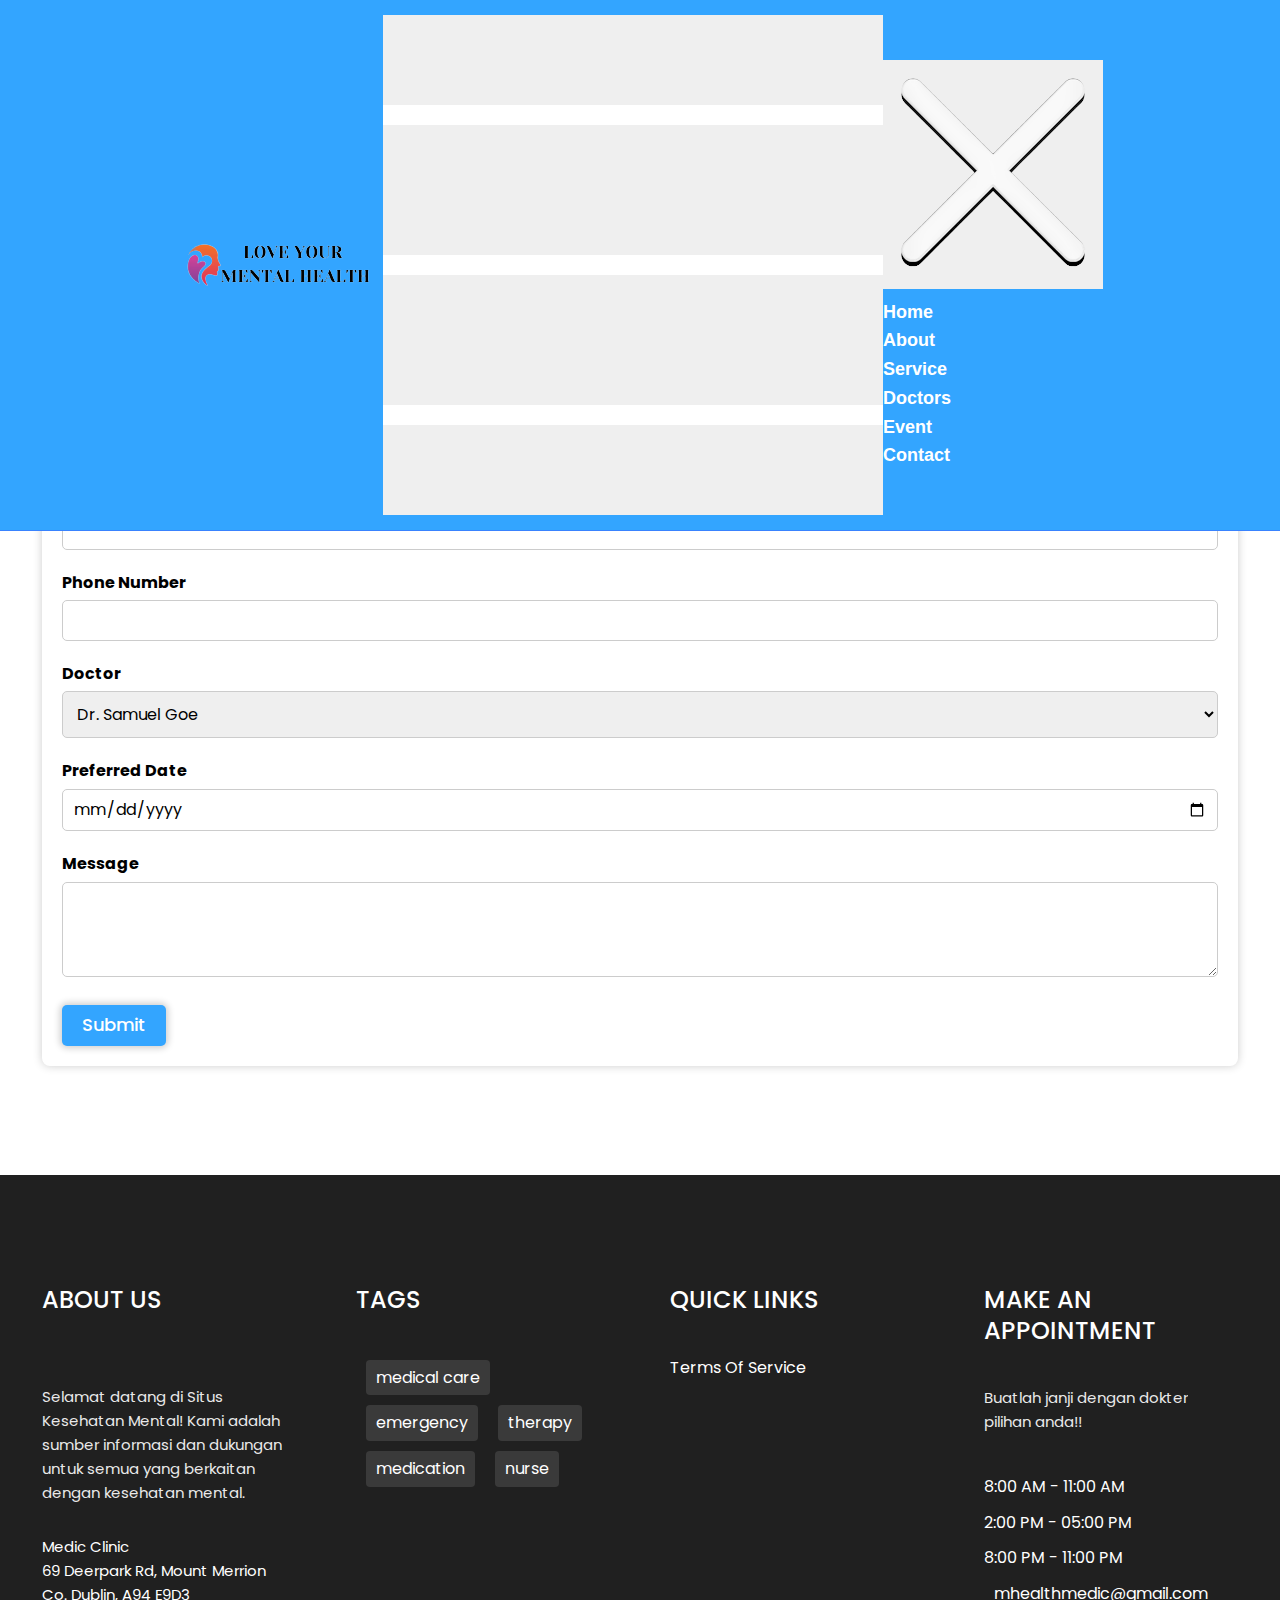
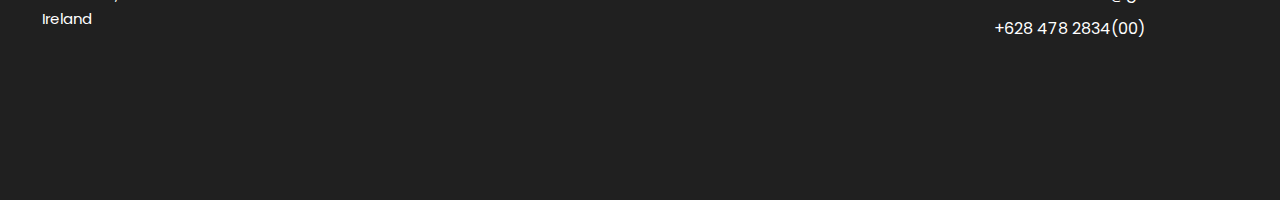
==== booking.html @ 37cdfb1a "commit project" ====
<!DOCTYPE html>
<html lang="en">
  <head>
    <meta charset="UTF-8" />
    <meta http-equiv="X-UA-Compatible" content="IE=edge" />
    <meta name="viewport" content="width=device-width, initial-scale=1.0" />
    <title>MHEALTH</title>
    <!-- font awesome -->
    <link
      rel="stylesheet"
      href="https://cdnjs.cloudflare.com/ajax/libs/font-awesome/6.0.0-beta2/css/all.min.css"
      integrity="sha512-YWzhKL2whUzgiheMoBFwW8CKV4qpHQAEuvilg9FAn5VJUDwKZZxkJNuGM4XkWuk94WCrrwslk8yWNGmY1EduTA=="
      crossorigin="anonymous"
      referrerpolicy="no-referrer"
    />
    <!-- normalize css -->
    <link rel="stylesheet" href="css/normalize.css" />
    <!-- custom css -->
    <link rel="stylesheet" href="css/main.css" />
  </head>
  <style>
    /* Add your custom styles for the Make an Appointment page here */

    /* Example styles for the appointment form */
    .appointment-form {
      background-color: #fff;
      padding: 20px;
      border-radius: 8px;
      box-shadow: 0 0 10px rgba(0, 0, 0, 0.2);
      margin-top: 50px;
    }
    .section-head h2 {
      margin-bottom: 20px; /* Sesuaikan ukuran margin sesuai kebutuhan Anda */
    }

    .form-group {
      margin-bottom: 20px;
    }

    label {
      font-weight: bold;
      display: block;
      margin-bottom: 5px;
    }

    input[type="text"],
    input[type="email"],
    input[type="tel"],
    input[type="date"],
    select,
    textarea {
      width: 100%;
      padding: 10px;
      border: 1px solid #ccc;
      border-radius: 5px;
      font-size: 16px;
    }

    button.btn-blue {
      background-color: #33a5ff;
      color: #fff;
      padding: 10px 20px;
      border: none;
      border-radius: 5px;
      cursor: pointer;
      font-size: 18px;
    }
    .make-appointment {
      margin-top: 50px; /* Sesuaikan dengan ukuran margin yang Anda inginkan */
    }

    /* Add more styles as needed */
  </style>
  <body>
    <nav class="navbar" style="background-color: #33a5ff">
      <div class="container flex">
        <a href="index.html" class="navbar-brand">
          <img src="images/logo4.png" alt="site logo" />
        </a>
        <button type="button" class="navbar-show-btn">
          <img src="images/ham-menu-icon.png" />
        </button>

        <div class="navbar-collapse bg-black">
          <button type="button" class="navbar-hide-btn">
            <img src="images/close-icon.png" />
          </button>
          <ul class="navbar-nav">
            <li class="nav-item">
              <a href="index.html" class="nav-link">Home</a>
            </li>
            <li class="nav-item">
              <a href="about.html" class="nav-link">About</a>
            </li>
            <li class="nav-item">
              <a href="index.html#services" class="nav-link">Service</a>
            </li>

            <li class="nav-item">
              <a href="index.html#doc-panel" class="nav-link">Doctors</a>
            </li>
            <li class="nav-item">
              <a href="event.html" class="nav-link">Event</a>
            </li>
            <li class="nav-item">
              <a href="index.html#contact" class="nav-link">Contact</a>
            </li>
          </ul>
        </div>
      </div>
    </nav>
    <section id="make-appointment" class="make-appointment py">
      <div class="container">
        <div class="section-head">
          <h2>Make an Appointment</h2>
        </div>

        <!-- Appointment form -->
        <div class="appointment-form">
          <form>
            <div class="form-group">
              <label for="name">Full Name</label>
              <input type="text" id="name" name="name" required />
            </div>
            <div class="form-group">
              <label for="email">Email</label>
              <input type="email" id="email" name="email" required />
            </div>
            <div class="form-group">
              <label for="phone">Phone Number</label>
              <input type="tel" id="phone" name="phone" required />
            </div>
            <div class="form-group">
              <label for="email">Doctor</label>
              <select name="people" id="people" required>
                <option value="Dr. Samuel Goe">Dr. Samuel Goe</option>
                <option value="Dr. Elizabeth Ira">Dr. Elizabeth Ira</option>
                <option value="Abella Saragih, S.Psi., M.Psi">
                  Abella Saragih, S.Psi., M.Psi
                </option>
                <option value="Adib Setiawan, S.Psi., M.Psi.">
                  Adib Setiawan, S.Psi., M.Psi.
                </option>
                <option value="Andhini, S.Psi, M.Psi">
                  Andhini, S.Psi, M.Psi
                </option>
                <option value="Ahmad Chalifar Hikmawan, S.Psi., M.Ps">
                  Ahmad Chalifar Hikmawan, S.Psi., M.Psi
                </option>
                <option value="Andy Chandra, S.Psi., M.Psi">
                  Andy Chandra, S.Psi., M.Psi
                </option>
                <option value="Adelina Sarif, Psa Mpsi">
                  Adelina Sarif, Psa Mpsi
                </option>
                <option value="Ade Dian Komala, M.Psi">
                  Ade Dian Komala, M.Psi
                </option>
                <option value="Agnes Irawati, Psi, M.Psi, CHTi">
                  Agnes Irawati, Psi, M.Psi, CHTi
                </option>
                <option value="Ana Muflihatun, S.Psi, M.Psi">
                  Ana Muflihatun, S.Psi, M.Psi
                </option>
                <option value="Bayu Matria Tripradhana, S.Psi, M.Psi">
                  Bayu Matria Tripradhana, S.Psi, M.Psi
                </option>
              </select>
            </div>
            <div class="form-group">
              <label for="date">Preferred Date</label>
              <input type="date" id="date" name="date" required />
            </div>
            <div class="form-group">
              <label for="message">Message</label>
              <textarea
                id="message"
                name="message"
                rows="4"
                required
              ></textarea>
            </div>
            <button type="submit" class="btn btn-blue">Submit</button>
          </form>
        </div>
      </div>
    </section>

    <!-- footer  -->
    <footer id="footer" class="footer text-center">
      <div class="container">
        <div class="footer-inner text-white py grid">
          <div class="footer-item">
            <h3 class="footer-head">about us</h3>
            <p class="text text-md">
              Selamat datang di Situs Kesehatan Mental! Kami adalah sumber
              informasi dan dukungan untuk semua yang berkaitan dengan kesehatan
              mental.
            </p>
            <address>
              Medic Clinic <br />
              69 Deerpark Rd, Mount Merrion <br />
              Co. Dublin, A94 E9D3 <br />
              Ireland
            </address>
          </div>

          <div class="footer-item">
            <h3 class="footer-head">tags</h3>
            <ul class="tags-list flex">
              <li>medical care</li>
              <li>emergency</li>
              <li>therapy</li>
              <li>medication</li>
              <li>nurse</li>
            </ul>
          </div>

          <div class="footer-item">
            <h3 class="footer-head">Quick Links</h3>
            <ul>
              <li>
                <a href="terms.html" class="text-white">Terms Of Service</a>
              </li>
            </ul>
          </div>

          <div class="footer-item">
            <h3 class="footer-head">make an appointment</h3>
            <p class="text text-md">
              Buatlah janji dengan dokter pilihan anda!!
            </p>
            <ul class="appointment-info">
              <li>8:00 AM - 11:00 AM</li>
              <li>2:00 PM - 05:00 PM</li>
              <li>8:00 PM - 11:00 PM</li>
              <li>
                <i class="fas fa-envelope"></i>
                <span>mhealthmedic@gmail.com</span>
              </li>
              <li>
                <i class="fas fa-phone"></i>
                <span>+628 478 2834(00)</span>
              </li>
            </ul>
          </div>
        </div>

        <!--<div class = "footer-links">
                <ul class = "flex">
                    <li><a href = "#" class = "text-white flex"> <i class = "fab fa-facebook-f"></i></a></li>
                    <li><a href = "#" class = "text-white flex"> <i class = "fab fa-twitter"></i></a></li>
                    <li><a href = "#" class = "text-white flex"> <i class = "fab fa-linkedin"></i></a></li>
                </ul>
            </div>-->
      </div>
    </footer>
    <!-- end of footer  -->

    <!-- custom js -->
    <script src="js/script.js"></script>
    <!-- Include your footer here if needed -->

    <!-- Include your custom JavaScript if needed -->
  </body>
</html>
---- css/main.css ----
@import url("https://fonts.googleapis.com/css2?family=Poppins:wght@200;300;400;500;600;700;800;900&display=swap");

/* variables */
:root {
  --fros-blue-color: #0050d5;
  --light-blue-color: #16c5ff;
  --dark-color: #202020;
  --light-gray: #dedede;
  --dark-gray: #a1a1a0;
  --light-color: #fff;
  --poppins-font: "Poppins", sans-serif;
  --transition: all 0.3s ease-in-out;
  --box-shadow: 0 0 15px 2px rgba(0, 0, 0, 0.2) !important;
}

/* some resets */
* {
  padding: 0;
  margin: 0;
  -webkit-box-sizing: border-box;
  box-sizing: border-box;
}
html {
  font-size: 10px;
}
body {
  font-size: 1.6rem;
  line-height: 1.6;
  font-family: var(--poppins-font);
}
img {
  width: 100%;
  display: block;
}
ul {
  list-style: none;
}
a {
  text-decoration: none;
  color: var(--dark-color);
}
.bg-blue {
  background-color: var(--fros-blue-color);
}
.bg-white {
  background-color: var(--light-color);
}
.text-blue {
  color: var(--fros-blue-color);
}
.text-white {
  color: var(--light-color);
}

/* button */
.btn,
button {
  border: none;
  cursor: pointer;
}
.btn {
  padding: 0.9rem 4rem;
  border-radius: 3rem;
  display: inline-block;
  background-color: var(--light-color);
  font-weight: 500;
  -webkit-box-shadow: 0 0 7px 2px rgba(0, 0, 0, 0.2);
  box-shadow: 0 0 7px 2px rgba(0, 0, 0, 0.2);
  -webkit-transition: var(--transition);
  -o-transition: var(--transition);
  transition: var(--transition);
}
.btn-white {
  color: var(--fros-blue-color);
}
.btn-light-blue {
  background-color: var(--light-blue-color);
  color: var(--light-color);
}
.btn-blue {
  margin-top: auto; /* Push the button to the bottom */
  padding: 10px 20px;
  background-color: #007bff;
  color: #fff;
  text-decoration: none;
  border-radius: 5px;
  transition: background-color 0.3s ease;

}
.btn-group {
  display: -webkit-box;
  display: -ms-flexbox;
  display: flex;
  -ms-flex-wrap: wrap;
  flex-wrap: wrap;
  -webkit-box-align: center;
  -ms-flex-align: center;
  align-items: center;
}
.btn-group .btn {
  width: 100%;
}
.btn-group .btn:first-child {
  margin-bottom: 2rem;
}
.btn:hover {
  -webkit-box-shadow: var(--box-shadow);
  box-shadow: var(--box-shadow);
}

.container {
  max-width: 95vw;
  margin: 0 auto;
  padding: 0 1rem;
}
.flex {
  display: -webkit-box;
  display: -ms-flexbox;
  display: flex;
  -webkit-box-align: center;
  -ms-flex-align: center;
  align-items: center;
  -webkit-box-pack: center;
  -ms-flex-pack: center;
  justify-content: center;
}
.grid {
  display: grid;
}
input {
  outline: 0;
}
.lead {
  font-size: 25px;
  text-transform: capitalize;
}
h1,
h2,
h3 {
  text-transform: capitalize;
  margin-top: 0;
  line-height: 1.3;
}
.text {
  opacity: 0.9;
}
.text-md {
  font-size: 1.5rem;
  margin-top: 10%;
}
.text-lg {
  font-size: 2rem;
  font-weight: 500;
}
.text-sm {
  font-size: 1.3rem;
}
.py {
  padding: 10.9rem 0;
}
.text-center {
  text-align: center;
}

/* header */
.header {
  min-height: 100vh;
}

/* Gaya untuk kotak pencarian */
/* CSS untuk elemen pencarian */

/* header inner */
.header-inner {
  padding-top: 20px;
}
.header-inner-left h1 {
  font-size: 4rem;
  font-weight: 300;
  margin-bottom: 0;
  margin-top: 30%;
}
.header-inner-left h1 span {
  font-weight: 600;
  text-transform: uppercase;
}
.header-inner-left .lead {
  opacity: 0.9;
}
.header-inner-left .text {
  margin: 5.8rem 0;
  max-width: 500px;
  margin-right: auto;
  margin-left: auto;
  margin-top: 2px;
}
.header-inner-left .btn-group {
  -webkit-box-pack: center;
  -ms-flex-pack: center;
  justify-content: center;
}
.header-inner-right {
  margin-top: 2px;
}
.header-inner-right img {
  max-width: 500px;
  margin: 0 auto;
  margin-top: 30%;
}
/* Gaya untuk elemen pencarian (search) */
.search {
  display: flex;
  align-items: center;
}

/* Gaya untuk input pencarian */
.search input[type="text"] {
  padding: 5px 10px; /* Tambahkan ruang padding agar input terlihat lebih baik */
  border: 1px solid #ccc;
  border-radius: 5px;
  font-size: 16px;
  margin-right: 10px; /* Tambahkan jarak antara input dan tombol */
}

/* Gaya untuk tombol pencarian */
.search button[type="submit"] {
  padding: 5px 10px;
  background-color: #007bff; /* Warna latar belakang tombol pencarian */
  color: #fff; /* Warna teks tombol pencarian */
  border: none;
  border-radius: 5px;
  cursor: pointer;
  font-size: 16px;
}

/* Hover effect untuk tombol pencarian */
.search button[type="submit"]:hover {
  background-color: #0056b3; /* Warna latar belakang tombol saat dihover */
}

nav {
  position: fixed;
  top: 0;
  left: 0;
  width: 100%;
  background: #33A5FF;
  display: flex;
  flex-wrap: wrap;
  align-items: center;
  justify-content: space-between;
  font-size: 18px;
  font-weight: bold;
  font-family: sans-serif;
  padding: 15px;
  z-index: 1000;
  box-shadow: 0 2px 4px rgba(0, 0, 0, 0.1);
  border-bottom: 1px solid #3983fe;
}
  nav a {
  text-decoration: none;
  color: white;
  }
  .list{
    display: flex;
    list-style: none;
    gap: 25px;
  }
  
  
  #toggler, label{
  display: none;
  }
  label i{
  color: white;
  }
  @media screen and (max-width: 650px){
  
  .menu{
  width: 100%;
  max-height: 0;
  overflow: hidden;
  }
  label{
  display: inline-flex;
  }
  #toggler:checked~.menu{
  max-height: 100%;
  }
  .list{
  flex-direction: column;
  align-items: center;
  padding: 20px;
  }
}
/* about section */
.section-head h2 {
  font-size: 4rem;
  font-weight: 500;
  margin-bottom: 3rem;
  text-align: center;
  margin-top: 50%;
  text-align: center;
  justify-content: center;
}
.border-line {
  height: 0.4rem;
  width: 100%;
  margin-right: auto;
  margin-left: auto;
  background-color: var(--light-gray);
  position: relative;
}
.border-line::after {
  content: "";
  position: absolute;
  top: 0;
  left: 50%;
  -webkit-transform: translateX(-50%);
  -ms-transform: translateX(-50%);
  transform: translateX(-50%);
  height: 100%;
  width: 102px;
  background-color: var(--light-blue-color);
}
.about-left {
  margin-bottom: 6rem;
}
.about-right {
  margin-top: 16.8rem;
}
.about-left .text {
  margin: 5.6rem 0;
  line-height: 2.3;
}
.about-left .justify-text {
  text-align: justify;
  line-height: 1.5;
}
.about .btn-white {
  color: var(--dark-gray);
  margin-bottom: 100px
}
.about-right .img {
  width: 100%;
  background-color: #3983fe;
  max-width: 537px;
  position: relative;
}
.about-right .img img {
  padding-top: 10rem;
  -webkit-transform: scaleX(1.03);
  -ms-transform: scaleX(1.03);
  transform: scaleX(1.03);
}
.about-right .img::after,
.about-right .img::before {
  content: "";
  position: absolute;
  width: 100%;
  height: 100%;
}
.about-right .img::after {
  top: -56px;
  left: 0;
  background-color: #0060ff;
  z-index: -1;
}
.about-right .img::before {
  top: -112px;
  left: 0;
  background-color: var(--fros-blue-color);
  z-index: -2;
}
.banner-two-right .lead {
  text-align: center;
}
/* banner one section */
.banner-one {
  background: -webkit-gradient(
      linear,
      left top,
      left bottom,
      from(rgba(0, 80, 213, 0.9)),
      to(rgba(0, 90, 213, 0.85))
    ),
    url("../images/banner-1-img.png") top/cover no-repeat;
  background: -o-linear-gradient(rgba(0, 80, 213, 0.9), rgba(0, 90, 213, 0.85)),
    url("../images/banner-1-img.png") top/cover no-repeat;
  background: linear-gradient(rgba(0, 80, 213, 0.9), rgba(0, 90, 213, 0.85)),
    url("../images/banner-1-img.png") top/cover no-repeat;
  height: 480px;
  display: -webkit-box;
  display: -ms-flexbox;
  display: flex;
  margin-top: 2%;
  -webkit-box-align: center;
  -ms-flex-align: center;
  align-items: center;
  -webkit-box-pack: center;
  -ms-flex-pack: center;
  justify-content: center;
}
.banner-one .lead {
  font-size: 2.8rem;
  font-weight: 500;
  max-width: 600px;
}
.banner-one .text-sm {
  font-weight: 500;
}

/* services section */
.services .section-head .text-lg {
  color: var(--dark-gray);
  margin-top: -2rem;
}
.services .section-head img {
  margin: 3.7rem auto;
}
.line-art {
  max-width: 240px;
  margin: auto;
}
.line-art img {
  width: 30px;
}
.line-art div {
  width: 100px;
  height: 2px;
  background-color: var(--light-gray);
}
.services-inner {
  padding: 6rem 0;
}
.service-item {
  padding: 3rem;
  margin-bottom: 3rem;
}
.service-item:last-child {
  margin-bottom: 0;
}
.service-item .icon img {
  width: 80px;
  margin: auto;
}
.service-item h3 {
  margin: 5rem 0;
  opacity: 0.7;
}

/* banner two section */
.banner-two {
  background: -webkit-gradient(
      linear,
      left top,
      left bottom,
      from(rgba(0, 80, 213, 0.9)),
      to(rgba(0, 90, 213, 0.85))
    ),
    url("../images/banner-two-bg.png") top/cover no-repeat;
  background: -o-linear-gradient(rgba(0, 80, 213, 0.9), rgba(0, 90, 213, 0.85)),
    url("../images/banner-two-bg.png") top/cover no-repeat;
  background: linear-gradient(rgba(0, 80, 213, 0.9), rgba(0, 90, 213, 0.85)),
    url("../images/banner-two-bg.png") top/cover no-repeat;
  padding: 13.6rem 0;
}
.banner-two-left img {
  max-width: 620px;
  margin: auto;
}
.banner-two-right .lead {
  font-size: 2.2rem;
  margin-top: 6rem;
}
.banner-two-right .btn-group {
  margin-top: 6rem;
  -webkit-box-pack: center;
  -ms-flex-pack: center;
  justify-content: center;
}

/* doctors panel */
.doc-panel-inner {
  margin-top: 8rem;
}
.doc-panel-item {
  margin-bottom: 6rem;
}
.doc-panel-item:last-child {
  margin-bottom: 0;
}
.doc-panel-item .img {
  position: relative;
  height: 440px;
  background-color: var(--light-gray);
  overflow: hidden;
  -webkit-box-align: end;
  -ms-flex-align: end;
  align-items: flex-end;
}
.doc-panel-item .img .info {
  position: absolute;
  bottom: -100%;
  left: 0;
  width: 100%;
  height: 100px;
  -webkit-box-orient: vertical;
  -webkit-box-direction: normal;
  -ms-flex-direction: column;
  flex-direction: column;
  -webkit-transition: var(--transition);
  -o-transition: var(--transition);
  transition: var(--transition);
}
.doc-panel-item .img {
  max-width: 357px;
  margin-left: auto;
  margin-right: auto;
}
.doc-panel-item:hover .info {
  bottom: 0;
}

/* package service */
.package-service-inner {
  margin-top: 14rem;
}
.package-service {
  background: -webkit-gradient(
      linear,
      left top,
      left bottom,
      from(rgba(0, 80, 213, 0.85)),
      to(rgba(0, 80, 213, 0.95))
    ),
    url("../images/package-service-img.jpg") center/cover no-repeat;
  background: -o-linear-gradient(rgba(0, 80, 213, 0.85), rgba(0, 80, 213, 0.95)),
    url("../images/package-service-img.jpg") center/cover no-repeat;
  background: linear-gradient(rgba(0, 80, 213, 0.85), rgba(0, 80, 213, 0.95)),
    url("../images/package-service-img.jpg") center/cover no-repeat;
}
.package-service-head {
  color: var(--light-color);
}
.package-service-head h2 {
  font-size: 39px;
}
.package-service-item {
  padding: 3rem 5rem;
  position: relative;
  margin-bottom: 12rem;
}
.package-service-item:last-child {
  margin-bottom: 0;
}
.package-service-item .icon {
  width: 86px;
  height: 86px;
  background-color: var(--light-blue-color);
  border-radius: 2rem;
  border-bottom-right-radius: 0;
  color: var(--light-color);
  position: absolute;
  top: -43px;
  left: 50%;
  -webkit-transform: translateX(-50%) rotate(45deg);
  -ms-transform: translateX(-50%) rotate(45deg);
  transform: translateX(-50%) rotate(45deg);
}
.package-service-item .icon i {
  -webkit-transform: rotate(-45deg);
  -ms-transform: rotate(-45deg);
  transform: rotate(-45deg);
}
.package-service-item h3 {
  opacity: 0.7;
  margin: 8rem 0 4rem 0;
}
.package-service-item .text-sm {
  color: var(--dark-gray);
}
.package-service-item .btn {
  margin-top: auto; /* Push the button to the bottom */
  padding: 10px 20px;
  background-color: #007bff;
  color: #fff;
  text-decoration: none;
  border-radius: 20px;
  transition: background-color 0.3s ease;
  display: inline-block;
  padding: 10px 20px;
  text-align: center;
  width: auto;
  margin-top: 15px;
}

/* posts section */
.posts {
  background-color: var(--light-gray);
}
.posts-inner {
  margin-top: 6rem;
}
.post-item {
  padding: 1.2rem;
  -webkit-box-shadow: var(--box-shadow);
  box-shadow: var(--box-shadow);
  margin-bottom: 6rem;
}
.post-item:last-child {
  margin-bottom: 0;
}
.post-item .content {
  padding: 3rem 2rem 1rem 2rem;
}
.post-item h4 {
  margin-bottom: 1rem;
}
.post-item .text {
  padding: 1rem 0;
}
.post-item .info {
  -webkit-box-pack: justify;
  -ms-flex-pack: justify;
  justify-content: space-between;
  color: var(--dark-gray);
}
.post-item .info .text {
  padding-bottom: 0;
}

/* contact section */
.contact-left {
  margin-bottom: 6rem;
  height: 100%;
}
.contact-left iframe {
  width: 100%;
  height: 100%;
  -o-object-fit: cover;
  object-fit: cover;
}
.contact-right {
  padding: 5rem 4rem;
}
.contact-right form {
  margin-top: 5rem;
}
.form-element .form-control {
  width: 100%;
  background-color: #3373dd;
  border: none;
  outline: 0;
  padding: 1rem 1.6rem;
  margin-bottom: 1.6rem;
  color: var(--light-color);
}
.form-element .form-control::-webkit-input-placeholder {
  color: var(--light-color);
}
.form-element .form-control::-moz-placeholder {
  color: var(--light-color);
}
.form-element .form-control:-ms-input-placeholder {
  color: var(--light-color);
}
.form-element .form-control::-ms-input-placeholder {
  color: var(--light-color);
}
.form-element .form-control::placeholder {
  color: var(--light-color);
}
.btn-submit {
  margin-top: 4rem;
}
.btn-submit i {
  margin-right: 2rem;
}
/* CSS untuk Tombol "See More" */
.see-more {
  display: flex;
  text-align: center; /* Menengahkan tombol */
  margin-top: 20px; /* Memberikan jarak dari grid */
}

.see-more a {
  text-decoration: none; /* Menghilangkan garis bawah pada tautan */
  background-color: #33a5ff; /* Warna latar belakang tombol */
  color: #fff; /* Warna teks tombol */
  padding: 10px 20px; /* Padding tombol */
  border-radius: 5px; /* Membuat sudut tombol lebih lembut */
  transition: background-color 0.3s ease; /* Animasi perubahan warna latar belakang */
}

.see-more a:hover {
  background-color: #2288dd; /* Warna latar belakang saat hover */
}
/* CSS untuk mengatur tampilan team grid */
.team-grid {
  display: grid;
  grid-template-columns: repeat(3, 1fr); /* Mengatur 3 kolom dalam satu baris */
  gap: 20px; /* Jarak antara anggota tim */
  margin-top: 20px; /* Margin atas jika diperlukan */
}

/* CSS untuk mengatur tampilan setiap anggota tim */
.team-member {
  text-align: center;
  background-color: #f7f7f7; /* Warna latar belakang */
  padding: 20px; /* Ruang di sekitar setiap anggota tim */
  border: 1px solid #ddd; /* Garis tepi */
  border-radius: 5px; /* Sudut melengkung */
  align-items: center;
  flex-direction: column;
  display: flex;
}

/* CSS untuk mengatur gambar anggota tim */
/* CSS untuk mengatur ukuran gambar dalam tim grid */
.team-member img {
  width: 200px; /* Sesuaikan ukuran sesuai kebutuhan */
  height: 200px; /* Sesuaikan ukuran sesuai kebutuhan */
  object-fit: cover;
  border-radius: 50%; /* Untuk membuat gambar bundar */
  margin-bottom: 10px;
}

/* CSS untuk mengatur judul dan deskripsi anggota tim */
.team-member h3 {
  margin-top: 10px; /* Margin atas untuk judul */
  font-size: 18px; /* Ukuran teks judul */
}

.team-member p {
  font-size: 14px; /* Ukuran teks deskripsi */
}

/* footer */
.footer {
  background-color: var(--dark-color);
}
.footer-item {
  margin-bottom: 6rem;
}
.footer-item:last-child {
  margin-bottom: 0;
}
.footer-head {
  text-transform: uppercase;
  font-weight: 500;
  font-size: 2.4rem;
  margin-bottom: 4rem;
}
.footer-item .icon {
  width: 120px;
  margin: auto;
}
.footer-item .text {
  padding: 3rem 0;
  max-width: 500px;
  margin-right: auto;
  margin-left: auto;
}
.footer-item address {
  font-size: 1.5rem;
  font-style: normal;
}
.footer-item .tags-list {
  -ms-flex-wrap: wrap;
  flex-wrap: wrap;
}
.footer-item .tags-list li {
  margin: 0.5rem 1rem;
  padding: 0.5rem 1rem;
  background-color: rgb(58, 58, 58);
  border-radius: 0.4rem;
}
.footer-item a {
  margin-bottom: 1rem;
  display: inline-block;
  -webkit-transition: var(--transition);
  -o-transition: var(--transition);
  transition: var(--transition);
}
.footer-item a:hover {
  color: var(--dark-gray);
}
.footer-item:last-child .text {
  padding-top: 0;
}
.footer-item .appointment-info li {
  margin: 1rem 0;
}
.footer-item .appointment-info li span {
  margin-left: 1rem;
}
.footer-links {
  border-top: 2px solid var(--dark-gray);
  padding: 4.5rem 0;
}
.footer-links li {
  margin: 0 2.4rem;
  font-size: 2rem;
}
.footer-links li a {
  height: 40px;
  width: 40px;
  border-radius: 50%;
  border: 2px solid var(--light-color);
  -webkit-transition: var(--transition);
  -o-transition: var(--transition);
  transition: var(--transition);
}
.footer-links li a:hover {
  background-color: var(--light-color);
  color: var(--fros-blue-color);
}

/* Media Queries */
@media (min-width: 450px) {
 
  .btn-group .btn {
    width: auto;
  }
  .btn-group .btn:first-child {
    margin-right: 48px;
    margin-bottom: 0;
  }
  .border-line {
    width: 405px;
  }
}

@media (min-width: 768px) {
  .section-head h2 {
    font-size: 3rem; /* Adjust font size for smaller screens */
    margin-top: 10%; /* Adjust top margin for smaller screens */
  }
  .header-inner-left h1 {
    font-size: 5.7rem;
    margin-top: 1px;
  }
  .services-inner,
  .doc-panel-inner {
    grid-template-columns: repeat(2, 1fr);
  }
  .doc-panel-inner {
    -webkit-column-gap: 3rem;
    -moz-column-gap: 3rem;
    column-gap: 3rem;
  }
  .doc-panel .section-head h2 {
    text-align: left;
  }
  .package-service-inner,
  .posts-inner,
  .footer-inner {
    grid-template-columns: repeat(2, 1fr);
    -webkit-column-gap: 6rem;
    -moz-column-gap: 6rem;
    column-gap: 6rem;
  }
  .footer-inner {
    text-align: left;
  }
  .footer-item .icon,
  .footer-item .text {
    margin-left: 0;
  }
  .footer-item .tags-list {
    -webkit-box-pack: start;
    -ms-flex-pack: start;
    justify-content: flex-start;
  }
}

@media (min-width: 992px) {
  .header-inner {
    padding-top: 3.2rem;
  }
  .header-inner .container {
    grid-template-columns: 545px auto;
    -webkit-box-align: center;
    -ms-flex-align: center;
    align-items: center;
    height: calc(100vh - 32px);
    position: relative;
  }
  .header-inner-left {
    text-align: left;
  }
  .header-inner-left .text {
    margin-left: 0;
  }
  .header-inner-left .btn-group {
    -webkit-box-pack: start;
    -ms-flex-pack: start;
    justify-content: start;
  }
  .header-inner-right img {
    position: absolute;
    bottom: 0;
    right: 0;
    padding-left: 5rem;
  }
  .about-inner .container {
    grid-template-columns: repeat(2, 1fr);
    -webkit-column-gap: 3rem;
    -moz-column-gap: 3rem;
    column-gap: 3rem;
  }
  .about-left {
    text-align: left;
    margin-bottom: 0;
  }
  .about-left .section-head h2 {
    text-align: left;
  }
  .border-line {
    margin-left: 0;
  }
  .border-line::after {
    left: 0;
    -webkit-transform: translateX(0);
    -ms-transform: translateX(0);
    transform: translateX(0);
  }
  .about-right {
    margin-left: auto;
    margin-top: 11.2rem;
  }

  .banner-two .container {
    grid-template-columns: repeat(2, 1fr);
    -webkit-box-align: center;
    -ms-flex-align: center;
    align-items: center;
    -webkit-column-gap: 6rem;
    -moz-column-gap: 6rem;
    column-gap: 6rem;
  }
  .banner-two-right {
    text-align: left;
  }
  .banner-two-right .btn-group {
    -webkit-box-pack: start;
    -ms-flex-pack: start;
    justify-content: flex-start;
  }
  .banner-two-right .lead {
    margin-top: 0;
  }
  .banner-two-left img {
    width: 100%;
    max-width: 100%;
  }
  .doc-panel-inner {
    grid-template-columns: repeat(3, 1fr);
  }
  .doc-panel-item {
    margin-bottom: 0;
  }
  .package-service-inner {
    grid-template-columns: repeat(3, 1fr);
  }
  .package-service-item {
    margin-bottom: 0;
  }

  .contact .container {
    grid-template-columns: repeat(2, 1fr);
    -webkit-column-gap: 2.4rem;
    -moz-column-gap: 2.4rem;
    column-gap: 2.4rem;
  }
}

@media (min-width: 1200px) {
  .header-inner-right {
    width: 100%;
  }
  .header-inner-left h1{
    margin-top: 20px;
  }
  .header-inner-right img {
    padding-left: 0;
    max-width: 647px;
  }

  .services-inner {
    grid-template-columns: repeat(4, 1fr);
    -webkit-column-gap: 2rem;
    -moz-column-gap: 2rem;
    column-gap: 2rem;
  }
  .service-item {
    margin-bottom: 0;
  }
  .doc-panel-inner {
    -webkit-column-gap: 9rem;
    -moz-column-gap: 9rem;
    column-gap: 9rem;
  }
  .posts-inner {
    grid-template-columns: repeat(3, 1fr);
  }
  .post-item {
    margin-bottom: 0;
  }

  .contact .container {
    grid-template-columns: auto 514px;
  }
  .footer-inner {
    grid-template-columns: repeat(4, 1fr);
    -webkit-column-gap: 6rem;
    -moz-column-gap: 6rem;
    column-gap: 6rem;
  }
}
@media (max-width: 480px) {
  .section-head h2 {
    font-size: 2rem; /* Adjust font size for mobile screens */
    margin-top: 50%; /* Adjust top margin for mobile screens */
  }
}
@media (min-width: 1480px) {
  /* general */
  .container {
    max-width: 81vw;
  }
  .header-inner-left h1{
    margin-top: 20px;
  }
}

/* transition and animation stopper */
.resize-animation-stopper * {
  -webkit-animation: none !important;
  animation: none !important;
  -webkit-transition: none !important;
  -o-transition: none !important;
  transition: none !important;
}
/* For screens smaller than 768px (typical mobile devices) */
@media screen and (max-width: 768px) {
  .section-head h2 {
    font-size: 3rem; /* Adjust font size for smaller screens */
    margin-top: 20px; /* Adjust top margin for smaller screens */
  }
  /* Adjust the navigation bar for smaller screens */

  /* Adjust the grid layout for doctors on smaller screens */
  .doctors-grid {
    display: grid;
    grid-template-columns: 1fr; /* Display doctors in a single column */
    gap: 20px; /* Add spacing between doctors */
  }

  /* Adjust the styling of the footer for smaller screens */
  .footer-inner {
    padding: 20px; /* Add padding to the footer content */
    font-size: 14px; /* Reduce font size for footer text */
  }

  .tags-list {
    flex-direction: column; /* Display tags in a single column */
  }

  /* Make appointment information more compact */
  .appointment-info {
    list-style: none;
    padding: 0;
    margin: 0;
  }

  .appointment-info li {
    margin-bottom: 10px; /* Add spacing between appointment info items */
  }
}
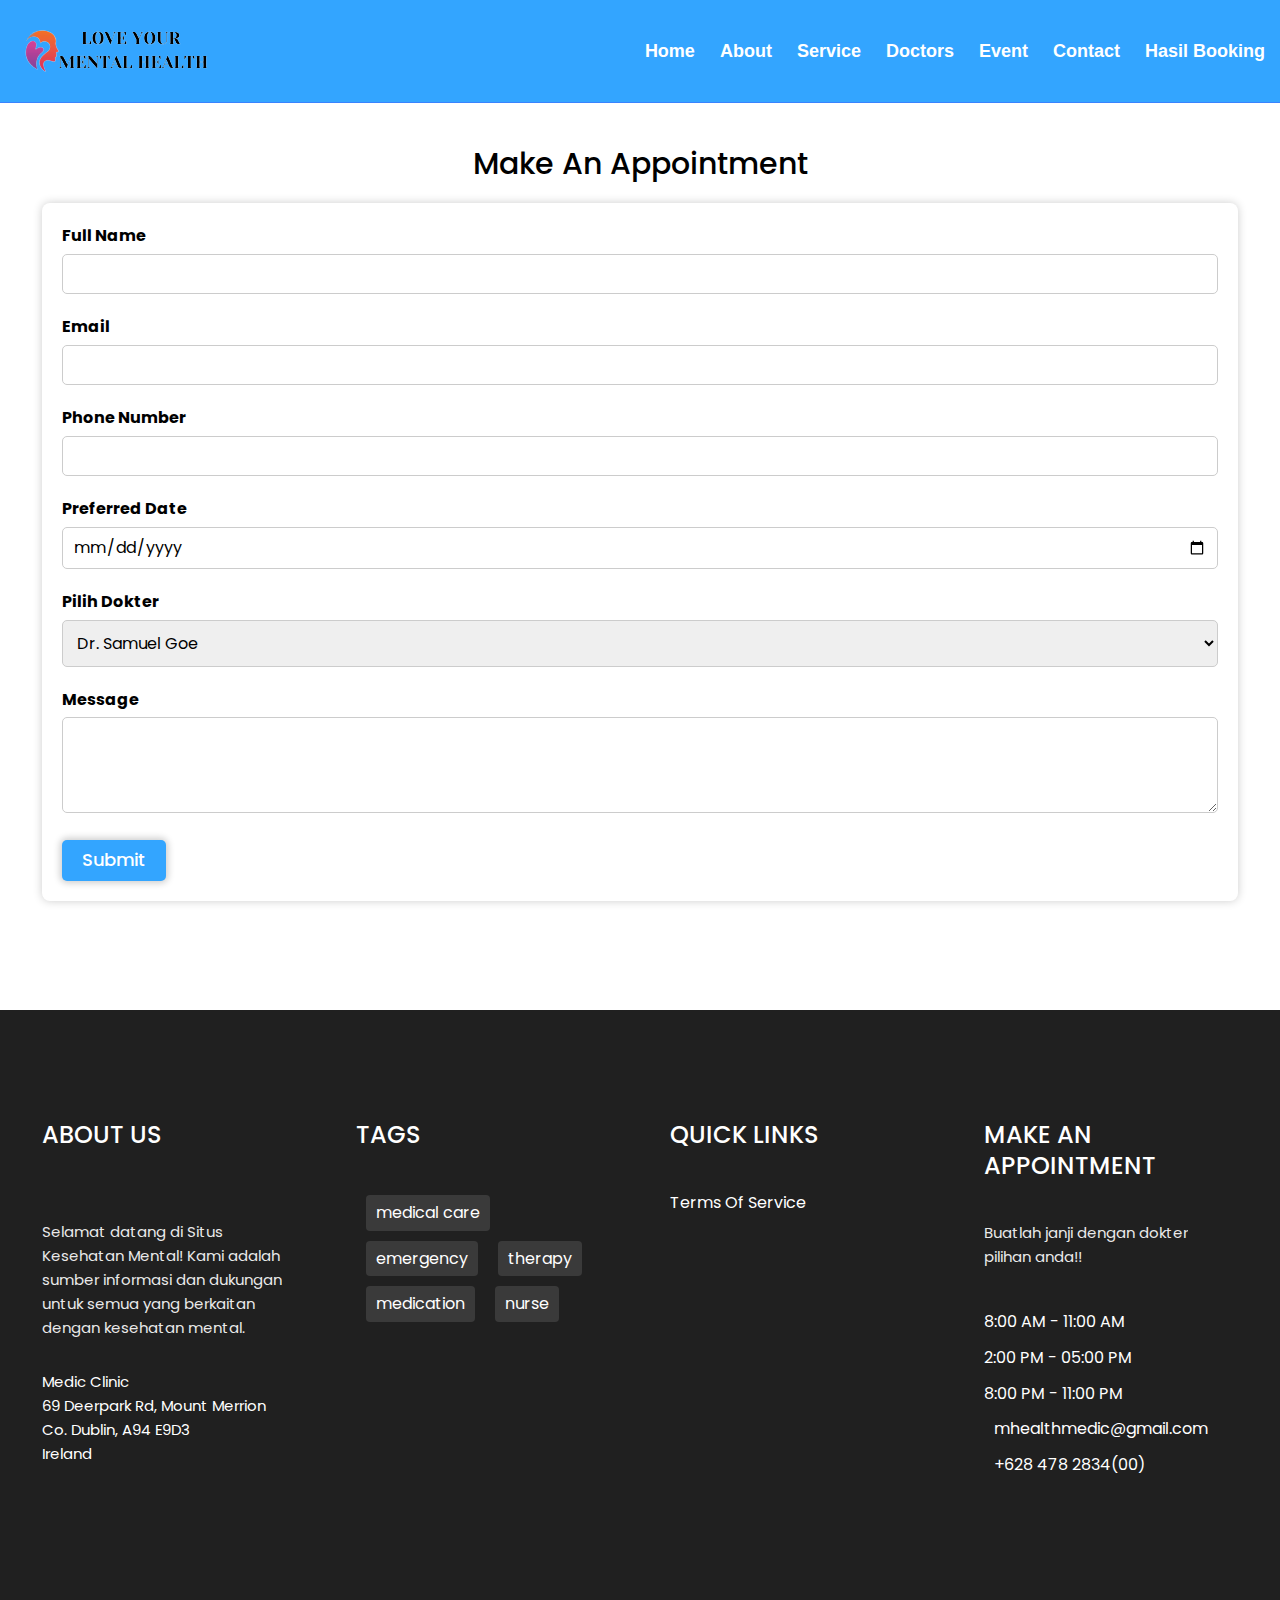
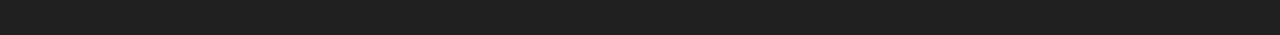
==== commit f4bf0a01: "update project" ====
--- a/booking.html
+++ b/booking.html
@@ -1,266 +1,238 @@
 <!DOCTYPE html>
 <html lang="en">
-  <head>
-    <meta charset="UTF-8" />
-    <meta http-equiv="X-UA-Compatible" content="IE=edge" />
-    <meta name="viewport" content="width=device-width, initial-scale=1.0" />
+<head>
+    <meta charset="UTF-8">
+    <meta http-equiv="X-UA-Compatible" content="IE=edge">
+    <meta name="viewport" content="width=device-width, initial-scale=1.0">
     <title>MHEALTH</title>
     <!-- font awesome -->
-    <link
-      rel="stylesheet"
-      href="https://cdnjs.cloudflare.com/ajax/libs/font-awesome/6.0.0-beta2/css/all.min.css"
-      integrity="sha512-YWzhKL2whUzgiheMoBFwW8CKV4qpHQAEuvilg9FAn5VJUDwKZZxkJNuGM4XkWuk94WCrrwslk8yWNGmY1EduTA=="
-      crossorigin="anonymous"
-      referrerpolicy="no-referrer"
-    />
+    <link rel="stylesheet" href="https://cdnjs.cloudflare.com/ajax/libs/font-awesome/6.0.0-beta2/css/all.min.css" integrity="sha512-YWzhKL2whUzgiheMoBFwW8CKV4qpHQAEuvilg9FAn5VJUDwKZZxkJNuGM4XkWuk94WCrrwslk8yWNGmY1EduTA==" crossorigin="anonymous" referrerpolicy="no-referrer" />
     <!-- normalize css -->
-    <link rel="stylesheet" href="css/normalize.css" />
+    <link rel = "stylesheet" href = "css/normalize.css">
     <!-- custom css -->
-    <link rel="stylesheet" href="css/main.css" />
-  </head>
-  <style>
+    <link rel = "stylesheet" href = "css/main.css">
+</head>
+<style>
     /* Add your custom styles for the Make an Appointment page here */
 
-    /* Example styles for the appointment form */
-    .appointment-form {
-      background-color: #fff;
-      padding: 20px;
-      border-radius: 8px;
-      box-shadow: 0 0 10px rgba(0, 0, 0, 0.2);
-      margin-top: 50px;
-    }
-    .section-head h2 {
-      margin-bottom: 20px; /* Sesuaikan ukuran margin sesuai kebutuhan Anda */
-    }
-
-    .form-group {
-      margin-bottom: 20px;
-    }
-
-    label {
-      font-weight: bold;
-      display: block;
-      margin-bottom: 5px;
-    }
-
-    input[type="text"],
-    input[type="email"],
-    input[type="tel"],
-    input[type="date"],
-    select,
-    textarea {
-      width: 100%;
-      padding: 10px;
-      border: 1px solid #ccc;
-      border-radius: 5px;
-      font-size: 16px;
-    }
-
-    button.btn-blue {
-      background-color: #33a5ff;
-      color: #fff;
-      padding: 10px 20px;
-      border: none;
-      border-radius: 5px;
-      cursor: pointer;
-      font-size: 18px;
-    }
-    .make-appointment {
-      margin-top: 50px; /* Sesuaikan dengan ukuran margin yang Anda inginkan */
-    }
-
-    /* Add more styles as needed */
-  </style>
-  <body>
-    <nav class="navbar" style="background-color: #33a5ff">
-      <div class="container flex">
-        <a href="index.html" class="navbar-brand">
-          <img src="images/logo4.png" alt="site logo" />
-        </a>
-        <button type="button" class="navbar-show-btn">
-          <img src="images/ham-menu-icon.png" />
-        </button>
-
-        <div class="navbar-collapse bg-black">
-          <button type="button" class="navbar-hide-btn">
-            <img src="images/close-icon.png" />
-          </button>
-          <ul class="navbar-nav">
-            <li class="nav-item">
-              <a href="index.html" class="nav-link">Home</a>
-            </li>
-            <li class="nav-item">
-              <a href="about.html" class="nav-link">About</a>
-            </li>
-            <li class="nav-item">
-              <a href="index.html#services" class="nav-link">Service</a>
-            </li>
-
-            <li class="nav-item">
-              <a href="index.html#doc-panel" class="nav-link">Doctors</a>
-            </li>
-            <li class="nav-item">
-              <a href="event.html" class="nav-link">Event</a>
-            </li>
-            <li class="nav-item">
-              <a href="index.html#contact" class="nav-link">Contact</a>
-            </li>
-          </ul>
-        </div>
-      </div>
-    </nav>
-    <section id="make-appointment" class="make-appointment py">
-      <div class="container">
-        <div class="section-head">
-          <h2>Make an Appointment</h2>
-        </div>
-
-        <!-- Appointment form -->
-        <div class="appointment-form">
-          <form>
-            <div class="form-group">
-              <label for="name">Full Name</label>
-              <input type="text" id="name" name="name" required />
-            </div>
-            <div class="form-group">
-              <label for="email">Email</label>
-              <input type="email" id="email" name="email" required />
-            </div>
-            <div class="form-group">
-              <label for="phone">Phone Number</label>
-              <input type="tel" id="phone" name="phone" required />
-            </div>
-            <div class="form-group">
-              <label for="email">Doctor</label>
-              <select name="people" id="people" required>
-                <option value="Dr. Samuel Goe">Dr. Samuel Goe</option>
-                <option value="Dr. Elizabeth Ira">Dr. Elizabeth Ira</option>
-                <option value="Abella Saragih, S.Psi., M.Psi">
-                  Abella Saragih, S.Psi., M.Psi
-                </option>
-                <option value="Adib Setiawan, S.Psi., M.Psi.">
-                  Adib Setiawan, S.Psi., M.Psi.
-                </option>
-                <option value="Andhini, S.Psi, M.Psi">
-                  Andhini, S.Psi, M.Psi
-                </option>
-                <option value="Ahmad Chalifar Hikmawan, S.Psi., M.Ps">
-                  Ahmad Chalifar Hikmawan, S.Psi., M.Psi
-                </option>
-                <option value="Andy Chandra, S.Psi., M.Psi">
-                  Andy Chandra, S.Psi., M.Psi
-                </option>
-                <option value="Adelina Sarif, Psa Mpsi">
-                  Adelina Sarif, Psa Mpsi
-                </option>
-                <option value="Ade Dian Komala, M.Psi">
-                  Ade Dian Komala, M.Psi
-                </option>
-                <option value="Agnes Irawati, Psi, M.Psi, CHTi">
-                  Agnes Irawati, Psi, M.Psi, CHTi
-                </option>
-                <option value="Ana Muflihatun, S.Psi, M.Psi">
-                  Ana Muflihatun, S.Psi, M.Psi
-                </option>
-                <option value="Bayu Matria Tripradhana, S.Psi, M.Psi">
-                  Bayu Matria Tripradhana, S.Psi, M.Psi
-                </option>
-              </select>
-            </div>
-            <div class="form-group">
-              <label for="date">Preferred Date</label>
-              <input type="date" id="date" name="date" required />
-            </div>
-            <div class="form-group">
-              <label for="message">Message</label>
-              <textarea
-                id="message"
-                name="message"
-                rows="4"
-                required
-              ></textarea>
-            </div>
-            <button type="submit" class="btn btn-blue">Submit</button>
-          </form>
-        </div>
-      </div>
-    </section>
-
-    <!-- footer  -->
-    <footer id="footer" class="footer text-center">
-      <div class="container">
-        <div class="footer-inner text-white py grid">
-          <div class="footer-item">
-            <h3 class="footer-head">about us</h3>
-            <p class="text text-md">
-              Selamat datang di Situs Kesehatan Mental! Kami adalah sumber
-              informasi dan dukungan untuk semua yang berkaitan dengan kesehatan
-              mental.
-            </p>
-            <address>
-              Medic Clinic <br />
-              69 Deerpark Rd, Mount Merrion <br />
-              Co. Dublin, A94 E9D3 <br />
-              Ireland
-            </address>
-          </div>
-
-          <div class="footer-item">
-            <h3 class="footer-head">tags</h3>
-            <ul class="tags-list flex">
-              <li>medical care</li>
-              <li>emergency</li>
-              <li>therapy</li>
-              <li>medication</li>
-              <li>nurse</li>
+/* Example styles for the appointment form */
+.appointment-form {
+    background-color: #fff;
+    padding: 20px;
+    border-radius: 8px;
+    box-shadow: 0 0 10px rgba(0, 0, 0, 0.2);
+    margin-top: 20px;
+}
+.section-head h2{
+
+    margin-bottom: 0.2rem; /* Sesuaikan ukuran margin sesuai kebutuhan Anda */
+    margin-top: 5px;
+}
+
+
+.form-group {
+    margin-bottom: 20px;
+}
+
+label {
+    font-weight: bold;
+    display: block;
+    margin-bottom: 5px;
+}
+
+input[type="text"],
+input[type="email"],
+input[type="tel"],
+input[type="date"],
+textarea {
+    width: 100%;
+    padding: 10px;
+    border: 1px solid #ccc;
+    border-radius: 5px;
+    font-size: 16px;
+}
+
+button.btn-blue {
+    background-color: #33A5FF;
+    color: #fff;
+    padding: 10px 20px;
+    border: none;
+    border-radius: 5px;
+    cursor: pointer;
+    font-size: 18px;
+}
+.make-appointment {
+    margin-top: 30px; /* Sesuaikan dengan ukuran margin yang Anda inginkan */
+}
+select#doctor {
+    width: 100%;
+    padding: 10px;
+    border: 1px solid #ccc;
+    border-radius: 5px;
+    font-size: 16px;
+}
+
+/* Gaya untuk label pada dropdown */
+label[for="doctor"] {
+    font-weight: bold;
+    display: block;
+    margin-bottom: 5px;
+}
+
+/* Add more styles as needed */
+
+</style>
+<body>
+    <nav>
+        <a href = "index.html" class = "navbar-brand">
+                      <img src = "images/logo4.png" alt = "site logo">
+                  </a>
+          <label for="toggler">
+            <i class="fa fa-bars"></i>
+          </label>
+        <input type="checkbox" id="toggler" name="">
+          <div class="menu">
+            <ul class="list">
+              <li><a href="index.html">Home</a></li>
+              <li><a href="about.html">About</a></li>
+              <li><a href="index.html#services">Service</a></li>
+              <li><a href="index.html#doc-panel">Doctors</a></li>
+              <li><a href="event.html">Event </a></li>
+              <li><a href="index.html#contact">Contact</a></li>
+              <li><a href="hasilbooking.html">Hasil Booking</a></li>
             </ul>
           </div>
-
-          <div class="footer-item">
-            <h3 class="footer-head">Quick Links</h3>
-            <ul>
-              <li>
-                <a href="terms.html" class="text-white">Terms Of Service</a>
-              </li>
-            </ul>
-          </div>
-
-          <div class="footer-item">
-            <h3 class="footer-head">make an appointment</h3>
-            <p class="text text-md">
-              Buatlah janji dengan dokter pilihan anda!!
-            </p>
-            <ul class="appointment-info">
-              <li>8:00 AM - 11:00 AM</li>
-              <li>2:00 PM - 05:00 PM</li>
-              <li>8:00 PM - 11:00 PM</li>
-              <li>
-                <i class="fas fa-envelope"></i>
-                <span>mhealthmedic@gmail.com</span>
-              </li>
-              <li>
-                <i class="fas fa-phone"></i>
-                <span>+628 478 2834(00)</span>
-              </li>
-            </ul>
-          </div>
+        </nav>
+    <section id="make-appointment" class="make-appointment py">
+        <div class="container">
+            <div class="section-head">
+                <h2>Make an Appointment</h2>
+            </div>
+            
+            <!-- Appointment form -->
+            <div class="appointment-form">
+                <form>
+                    <div class="form-group">
+                        <label for="name">Full Name</label>
+                        <input type="text" id="name" name="name" required>
+                    </div>
+                    <div class="form-group">
+                        <label for="email">Email</label>
+                        <input type="email" id="email" name="email" required>
+                    </div>
+                    <div class="form-group">
+                        <label for="phone">Phone Number</label>
+                        <input type="tel" id="phone" name="phone" required>
+                    </div>
+                    <div class="form-group">
+                        <label for="date">Preferred Date</label>
+                        <input type="date" id="date" name="date" required>
+                    </div>
+                    <div class="form-group">
+                        <label for="doctor">Pilih Dokter</label>
+                        <select id="doctor" name="doctor" required>
+                            <option value="Dr. Samuel Goe">Dr. Samuel Goe</option>
+                            <option value="Dr. Elizabeth Ira">Dr. Elizabeth Ira</option>
+                            <option value="Abella Saragih, S.Psi., M.Psi.">Abella Saragih, S.Psi., M.Psi.</option>
+                            <option value="Adib Setiawan, S.Psi., M.Psi.">Adib Setiawan, S.Psi., M.Psi.</option>
+                            <option value="Andhini, S.Psi, M.Psi">Andhini, S.Psi, M.Psi</option>
+                            <option value="Ahmad Chalifar Hikmawan, S.Psi., M.Psi">Ahmad Chalifar Hikmawan, S.Psi., M.Psi</option>
+                            <option value="Andy Chandra, S.Psi., M.Psi">Andy Chandra, S.Psi., M.Psi</option>
+                            <option value="Adelina Sarif, Psa Mpsi">Adelina Sarif, Psa Mpsi</option>
+                            <option value="Ade Dian Komala, M.Psi">Ade Dian Komala, M.Psi</option>
+                            <option value="Agnes Irawati, Psi, M.Psi, CHT">Agnes Irawati, Psi, M.Psi, CHT</option>
+                            <option value="Ana Muflihatun, S.Psi, M.Psi">Ana Muflihatun, S.Psi, M.Psi</option>
+                            <option value="Bayu Matria Tripradhana, S.Psi, M.Psi">Bayu Matria Tripradhana, S.Psi, M.Psi</option>
+                        </select>
+                    </div>
+                    
+                    <div class="form-group">
+                        <label for="message">Message</label>
+                        <textarea id="message" name="message" rows="4" required></textarea>
+                    </div>
+                    <button type="submit" class="btn btn-blue">Submit</button>
+                </form>
+            </div>
         </div>
-
-        <!--<div class = "footer-links">
+    </section>
+
+    <!-- footer  -->
+    <footer id = "footer" class = "footer text-center">
+        <div class = "container">
+            <div class = "footer-inner text-white py grid">
+                <div class = "footer-item">
+                    <h3 class = "footer-head">about us</h3>
+                    <p class = "text text-md">Selamat datang di Situs Kesehatan Mental! Kami adalah sumber informasi
+                        dan dukungan untuk semua yang berkaitan dengan kesehatan mental.</p>
+                    <address>
+                        Medic Clinic <br>
+                        69 Deerpark Rd, Mount Merrion <br>
+                        Co. Dublin, A94 E9D3 <br>
+                        Ireland
+                    </address>
+                </div>
+
+                <div class = "footer-item">
+                    <h3 class = "footer-head">tags</h3>
+                    <ul class = "tags-list flex">
+                        <li>medical care</li>
+                        <li>emergency</li>
+                        <li>therapy</li>
+                        <li>medication</li>
+                        <li>nurse</li>
+                    </ul>
+                </div>
+
+                <div class = "footer-item">
+                    <h3 class = "footer-head">Quick Links</h3>
+                    <ul>
+                        <li><a href = "terms.html" class = "text-white">Terms Of Service</a></li>
+                    </ul>
+                </div>
+
+                <div class = "footer-item">
+                    <h3 class = "footer-head">make an appointment</h3>
+                    <p class = "text text-md">Buatlah janji dengan dokter pilihan anda!!</p>
+                    <ul class = "appointment-info">
+                        <li>8:00 AM - 11:00 AM</li>
+                        <li>2:00 PM - 05:00 PM</li>
+                        <li>8:00 PM - 11:00 PM</li>
+                        <li>
+                            <i class = "fas fa-envelope"></i>
+                            <span>mhealthmedic@gmail.com</span>
+                        </li>
+                        <li>
+                            <i class = "fas fa-phone"></i>
+                            <span>+628 478 2834(00)</span>
+                        </li>
+                    </ul>
+                </div>
+            </div>
+
+            <!--<div class = "footer-links">
                 <ul class = "flex">
                     <li><a href = "#" class = "text-white flex"> <i class = "fab fa-facebook-f"></i></a></li>
                     <li><a href = "#" class = "text-white flex"> <i class = "fab fa-twitter"></i></a></li>
                     <li><a href = "#" class = "text-white flex"> <i class = "fab fa-linkedin"></i></a></li>
                 </ul>
             </div>-->
-      </div>
+        </div>
     </footer>
     <!-- end of footer  -->
 
+
     <!-- custom js -->
-    <script src="js/script.js"></script>
+    <script src = "js/script.js"></script>
+    <script src="js/penghubung.js"></script>
+   <script> // Mengambil nilai dokter yang dipilih dari dropdown
+    var selectedDoctor = document.getElementById("doctor").value;
+    
+    // Anda dapat menggunakan nilai selectedDoctor sesuai dengan kebutuhan Anda, misalnya untuk mengirimkannya ke server atau menggunakannya dalam pengiriman pesan.
+    </script> 
+
     <!-- Include your footer here if needed -->
 
     <!-- Include your custom JavaScript if needed -->
-  </body>
+
+</body>
 </html>
--- a/css/main.css
+++ b/css/main.css
@@ -1077,4 +1077,4 @@
   .appointment-info li {
     margin-bottom: 10px; /* Add spacing between appointment info items */
   }
-}+}
